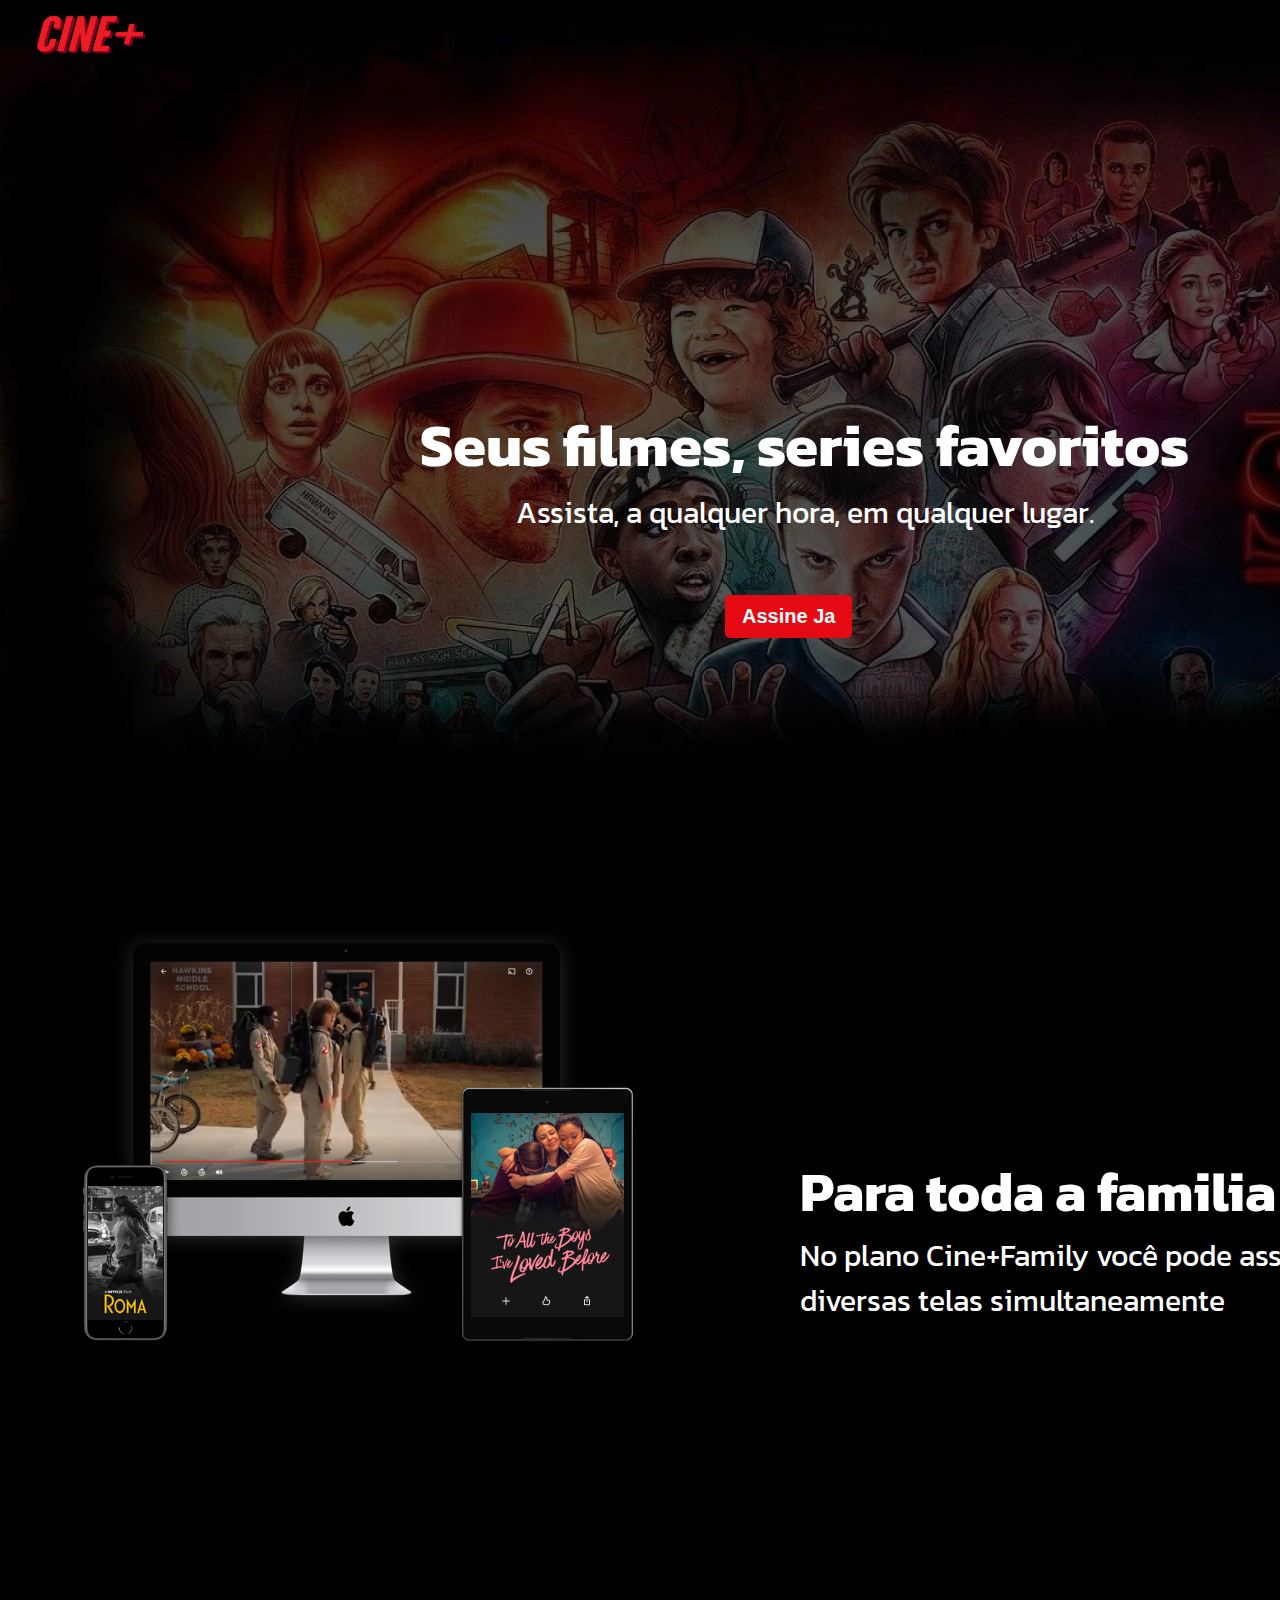
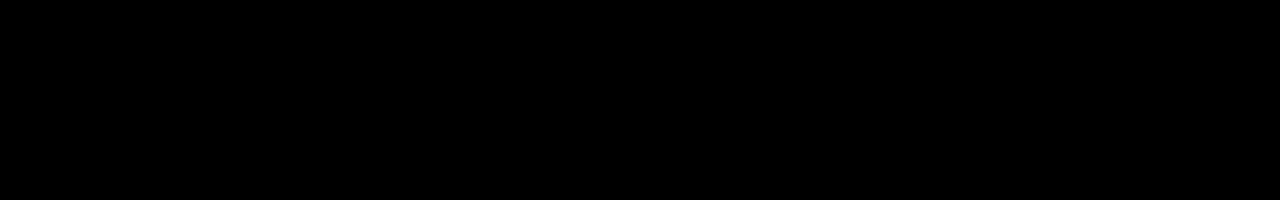
==== index.html @ 93d1b87b "adicionando arquivos" ====
<!DOCTYPE html>
<html lang="pt-br">
<head>
    <meta charset="UTF-8">
    <meta http-equiv="X-UA-Compatible" content="IE=edge">
    <meta name="viewport" content="width=device-width, initial-scale=1.0">
    <link rel="stylesheet" href="style.css">
    <link rel="preconnect" href="https://fonts.googleapis.com">
    <link rel="preconnect" href="https://fonts.gstatic.com" crossorigin>
    <link href="https://fonts.googleapis.com/css2?family=Kanit&display=swap" rel="stylesheet">
    <title>Cine+</title>
</head>
<body> 
    <header><img src="img/imglogo.png" height="45" width="115">
        <button type="button" id="entrarb"> <b> <p class="pbutton"> Entrar </p> </b> </button>
    </header>
    <section id="section1">
    <div id="div1">
        <h1 id="h1especial">Seus filmes, series favoritos</h1>
        <p id="pespecial">Assista, a qualquer hora, em qualquer lugar.</p>
        <button id="assinaturab"> <b> <p  class="pbutton">Assine Ja</p></b> </button>
    </div>
    </section>
    <section id="section2">  
        <img src="img/telas.png" alt="">
        <video loop autoplay muted width="650px" height="280px" src="img/video-devices.m4v ">Seu </video>  
    
<div id="div2">
    <h1 class="h1-principal" > Para toda a familia</h1>
    <p class="p-principal"> No plano Cine+Family você pode assistir em diversas telas simultaneamente </p>
</div>
    </section>

</body>
</html>
---- style.css ----
*{
    margin: 0%;
    padding: 0%;
    box-sizing: border-box;
}
body{
    background-color: rgb(0, 0, 0);
    font-family: 'Kanit', sans-serif;
}
header{
    position: fixed;
}
#h1especial{
    font-size: 60px;
    color: white;
    text-align: center;
}
#pespecial{
    color: white;
    font-size: 30px;
    text-align: center;
}
.pbutton{
    font-size: 20px;
    color: white;
}
img{
    position: absolute;
    top: 10px;
    left: 30px;
}
#section1{
    background-image: url(img/backgroundsection1.jpg);
    height: 100vh;
    background-repeat: no-repeat;
   
}
#div1{
    position: absolute;
    top: 400px;
    left: 420px;
}
#assinaturab{
    margin-top: 60px;
    margin-left: 305px;
    background-color: #e50914;
    padding: 10px 17px;
    border-radius: 5px;
    border: 0ch;
}
#entrarb{
    background-color: #e50914;
    padding: 10px 17px;
    border-radius: 5px;
    border: 0ch;
    position: absolute;
    top: 15px;
    left: 1480px;
}
#section2{
    height: 100vh;
    position: absolute;
    top: 900px;
    background-color: black;
}
#div2{
    position: absolute;
    top: 250px;
    left: 800px;
    height: 60px;
    width: 600px;
}
.p-principal{
    color: white;
    font-size: 30px;

}
.h1-principal{
    color: white;
    font-size: 55px ;
}
video{
    padding-top:50px ;
    padding-left:30px;
}
#assinaturab:hover{
    background-color: black;
    color: black;
}
#entrarb:hover{
    background-color: black;
    color: black;
}
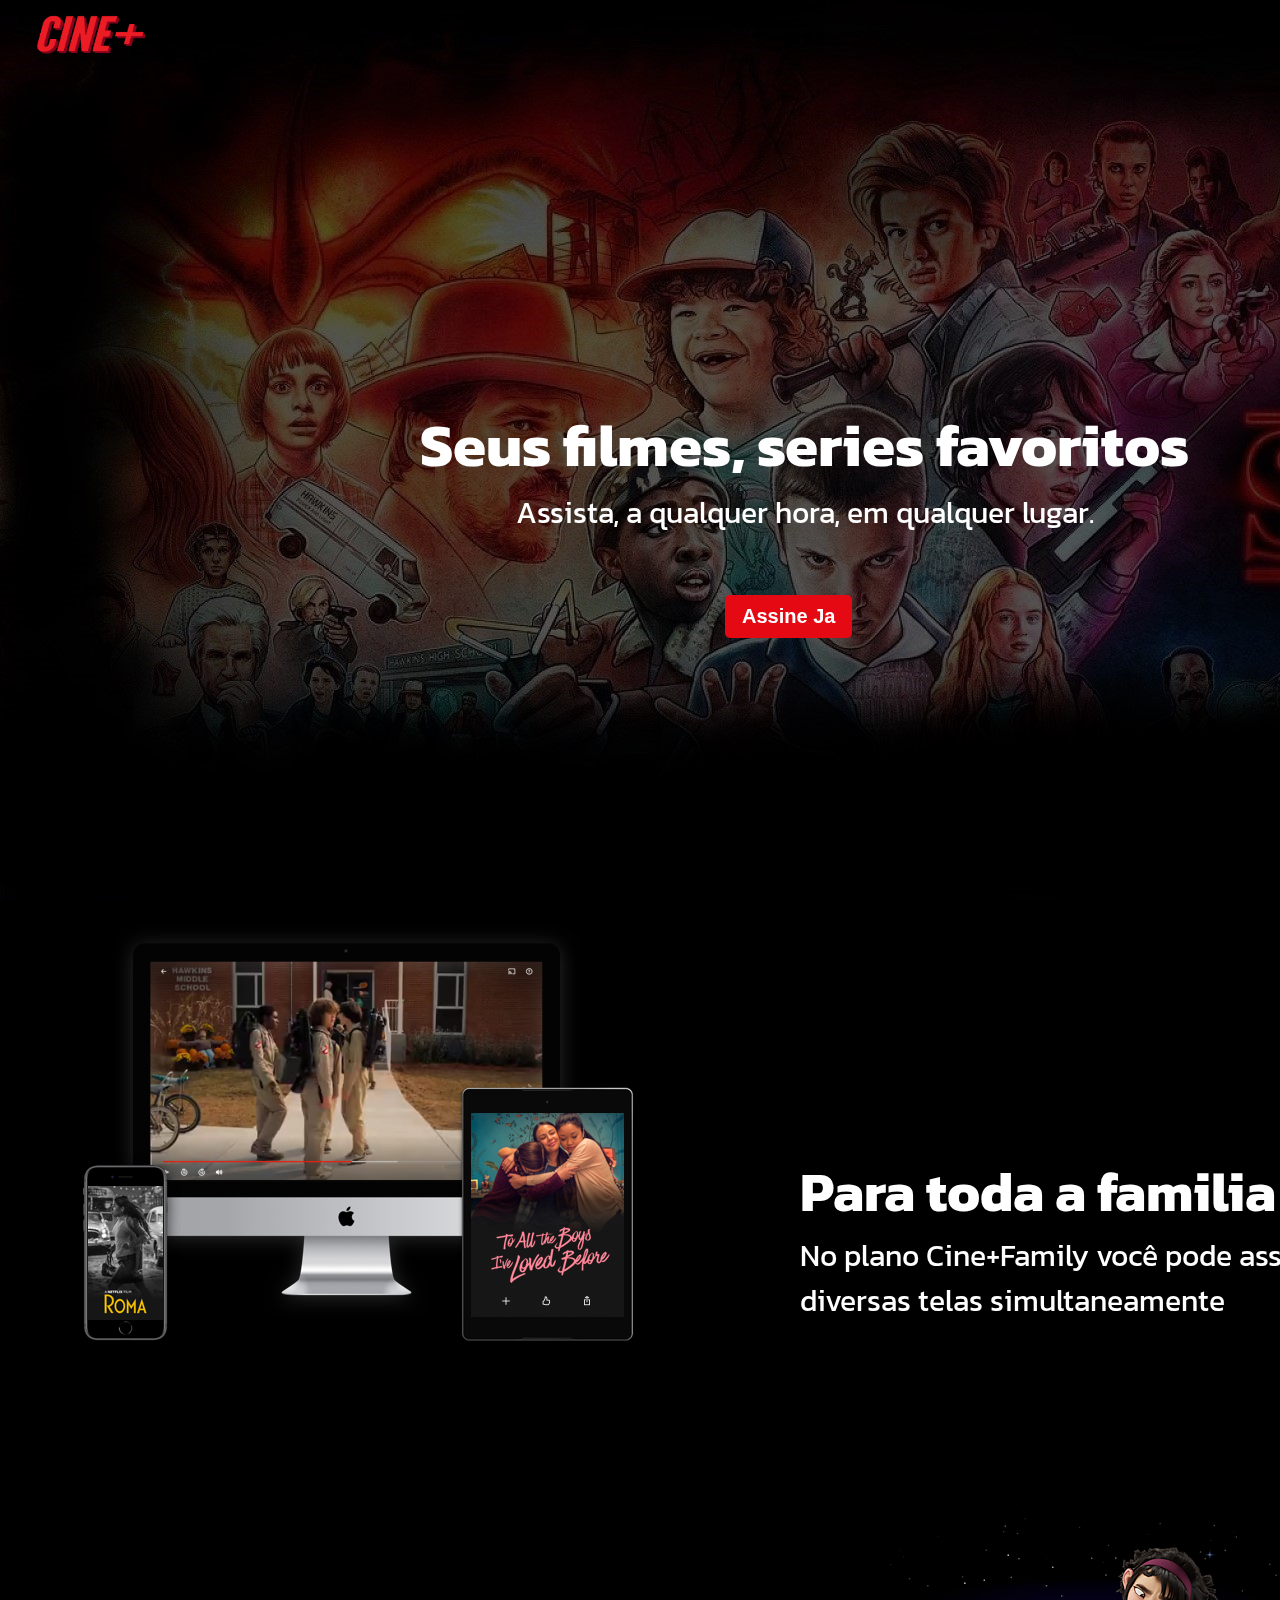
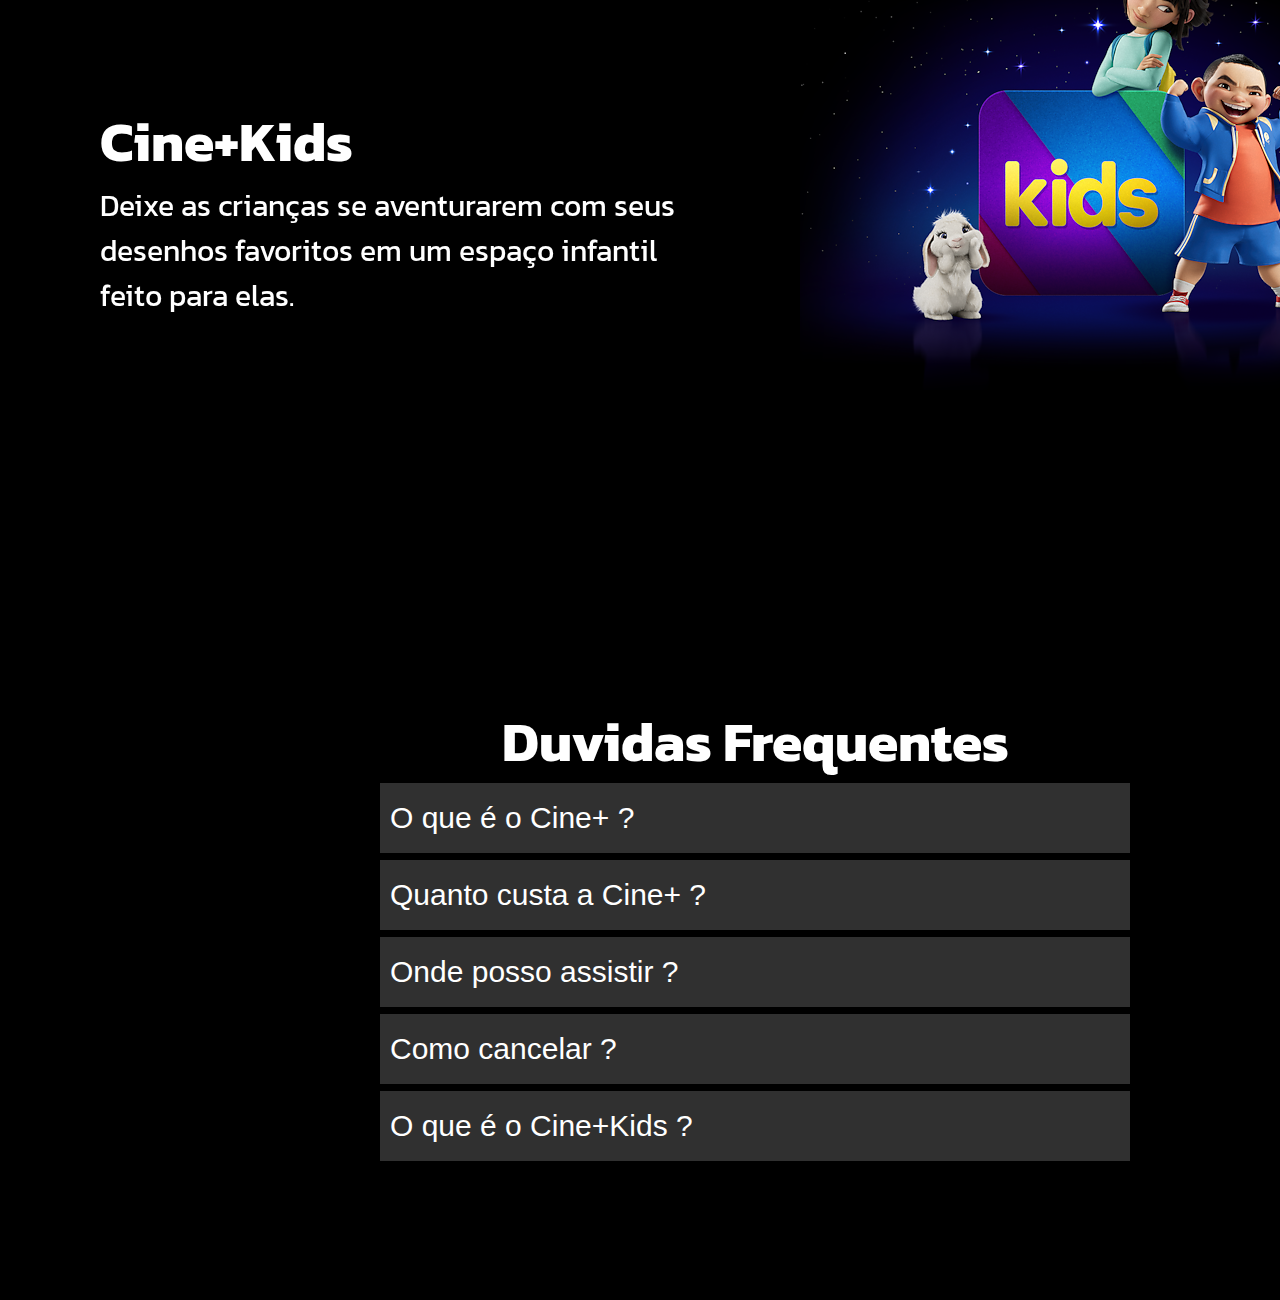
==== commit 00ca8647: "mk" ====
--- a/index.html
+++ b/index.html
@@ -30,6 +30,23 @@
     <p class="p-principal"> No plano Cine+Family você pode assistir em diversas telas simultaneamente </p>
 </div>
     </section>
+    <section id="section3">
+        <img id="imgkids" src="img/kids.png" alt="">
+        <div id="div3">
+            <h1 class="h1-principal"> Cine+Kids</h1>
+            <p class="p-principal">Deixe as crianças se aventurarem com seus desenhos favoritos em um espaço infantil feito para elas.</p>
+        </div>
+    </section>
+    <section id="section4">
+        <div id="div4">
+            <h1 class="h1-principal">Duvidas Frequentes</h1>
+            <button class="buttonduvidas"><p class="p-principal">O que é o Cine+ ?</p></button>
+            <button class="buttonduvidas"><p class="p-principal">Quanto custa a Cine+ ?</p></button>
+            <button class="buttonduvidas"><p class="p-principal">Onde posso assistir ?</p></button>
+            <button class="buttonduvidas"><p class="p-principal">Como cancelar ?</p></button>
+            <button class="buttonduvidas"><p class="p-principal">O que é o Cine+Kids ?</p></button> 
+        </div>
+    </section>
 
 </body>
 </html>--- a/style.css
+++ b/style.css
@@ -61,7 +61,8 @@
     height: 100vh;
     position: absolute;
     top: 900px;
-    background-color: black;
+    height: 600px;
+    width: 1583px;
 }
 #div2{
     position: absolute;
@@ -90,4 +91,43 @@
 #entrarb:hover{
     background-color: black;
     color: black;
+}
+#div3{
+    position: absolute;
+    top: 200px;
+    left: 100px;
+    height: 60px;
+    width: 600px;
+}
+#section3{
+    position: absolute;
+    top: 1500px;
+    height: 600px;
+    width: 1583px;
+}
+#imgkids{
+    position: absolute;
+    left: 800px;
+}
+.buttonduvidas{
+    border: 0;
+    margin-bottom: 7px;
+    position: relative;
+    width: 750px;
+    height: 70px;
+    background-color: #303030;
+    text-align: left;
+    padding-left: 10px ;
+}
+#section4{
+    position: absolute;
+    top: 2300px;
+    left: 380px;
+    height: 600px;
+    width: px;
+}
+#div4{
+    display:flex ;
+    flex-direction: column;
+    text-align: center;
 }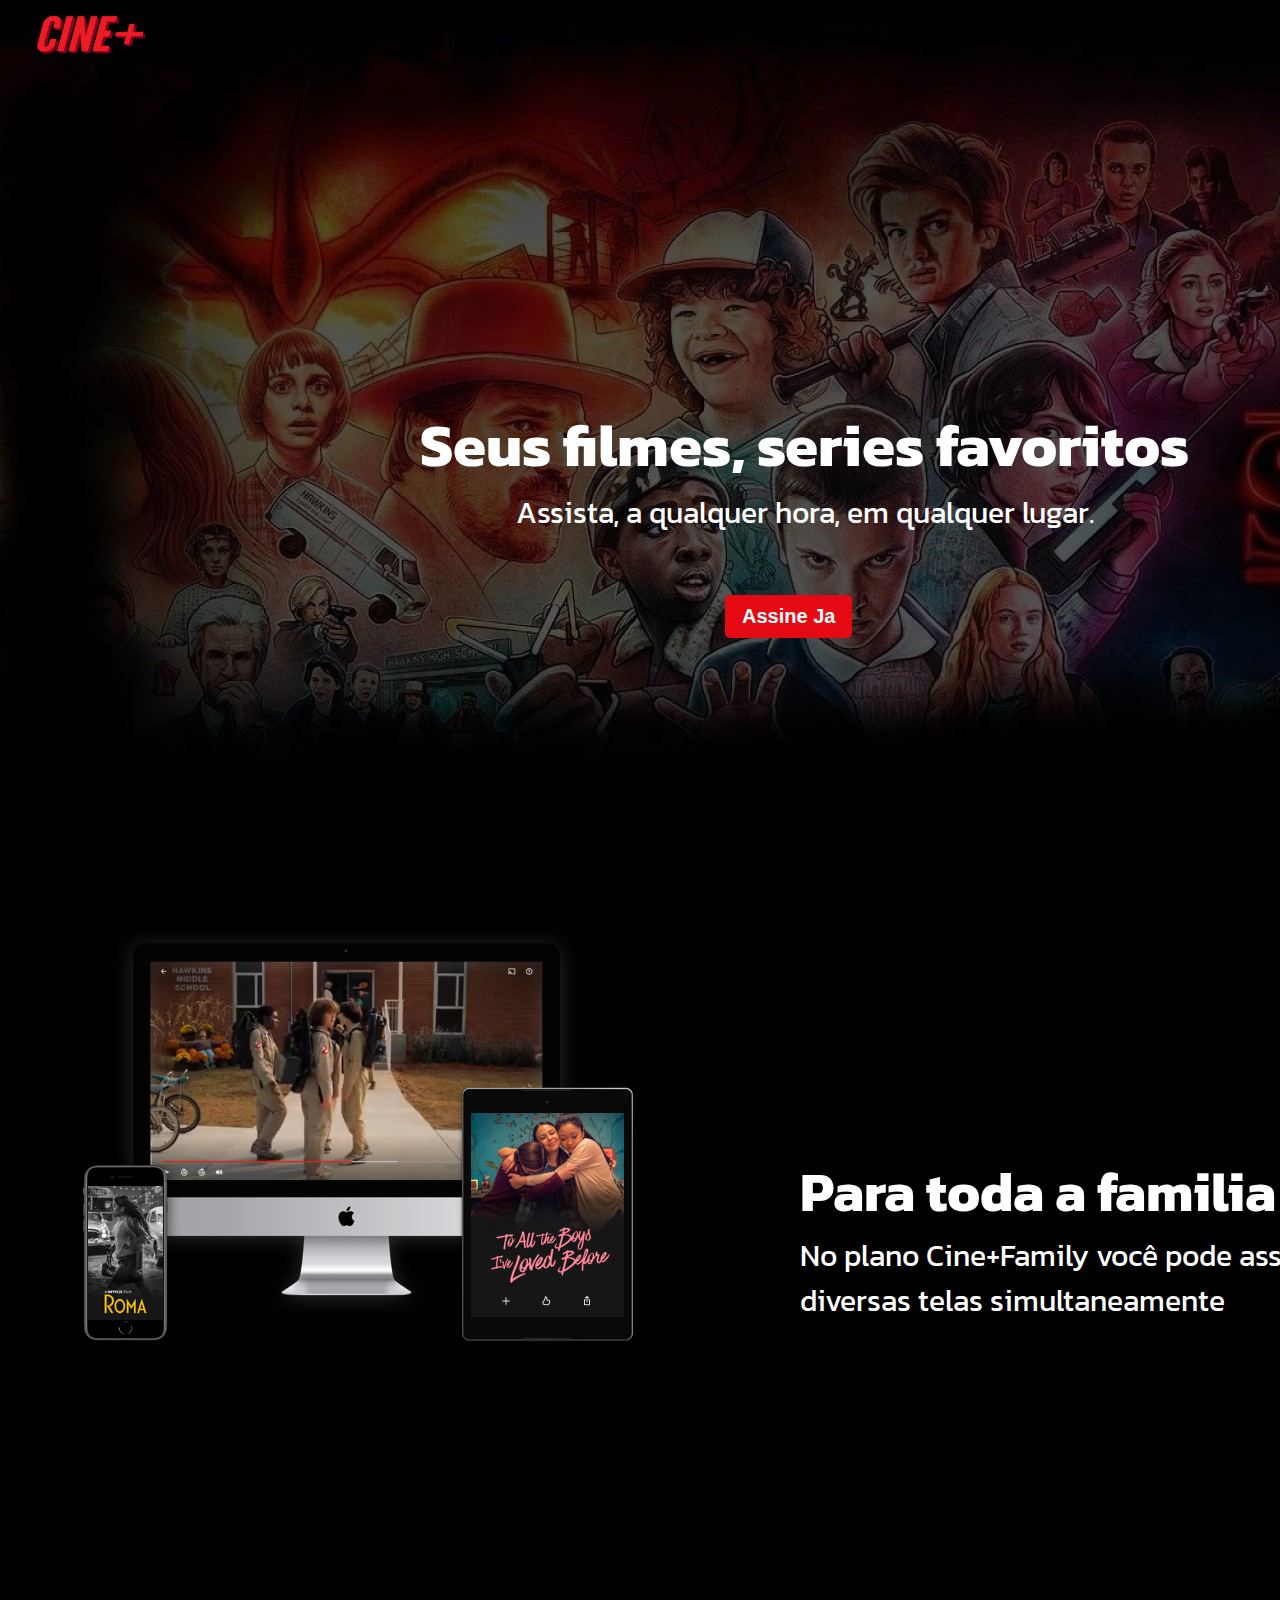
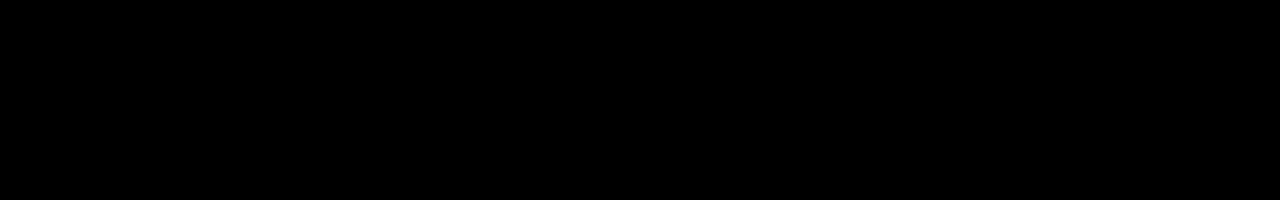
==== commit e8dd27ff: "Revert "mk"" ====
--- a/index.html
+++ b/index.html
@@ -30,23 +30,6 @@
     <p class="p-principal"> No plano Cine+Family você pode assistir em diversas telas simultaneamente </p>
 </div>
     </section>
-    <section id="section3">
-        <img id="imgkids" src="img/kids.png" alt="">
-        <div id="div3">
-            <h1 class="h1-principal"> Cine+Kids</h1>
-            <p class="p-principal">Deixe as crianças se aventurarem com seus desenhos favoritos em um espaço infantil feito para elas.</p>
-        </div>
-    </section>
-    <section id="section4">
-        <div id="div4">
-            <h1 class="h1-principal">Duvidas Frequentes</h1>
-            <button class="buttonduvidas"><p class="p-principal">O que é o Cine+ ?</p></button>
-            <button class="buttonduvidas"><p class="p-principal">Quanto custa a Cine+ ?</p></button>
-            <button class="buttonduvidas"><p class="p-principal">Onde posso assistir ?</p></button>
-            <button class="buttonduvidas"><p class="p-principal">Como cancelar ?</p></button>
-            <button class="buttonduvidas"><p class="p-principal">O que é o Cine+Kids ?</p></button> 
-        </div>
-    </section>
 
 </body>
 </html>--- a/style.css
+++ b/style.css
@@ -61,8 +61,7 @@
     height: 100vh;
     position: absolute;
     top: 900px;
-    height: 600px;
-    width: 1583px;
+    background-color: black;
 }
 #div2{
     position: absolute;
@@ -91,43 +90,4 @@
 #entrarb:hover{
     background-color: black;
     color: black;
-}
-#div3{
-    position: absolute;
-    top: 200px;
-    left: 100px;
-    height: 60px;
-    width: 600px;
-}
-#section3{
-    position: absolute;
-    top: 1500px;
-    height: 600px;
-    width: 1583px;
-}
-#imgkids{
-    position: absolute;
-    left: 800px;
-}
-.buttonduvidas{
-    border: 0;
-    margin-bottom: 7px;
-    position: relative;
-    width: 750px;
-    height: 70px;
-    background-color: #303030;
-    text-align: left;
-    padding-left: 10px ;
-}
-#section4{
-    position: absolute;
-    top: 2300px;
-    left: 380px;
-    height: 600px;
-    width: px;
-}
-#div4{
-    display:flex ;
-    flex-direction: column;
-    text-align: center;
 }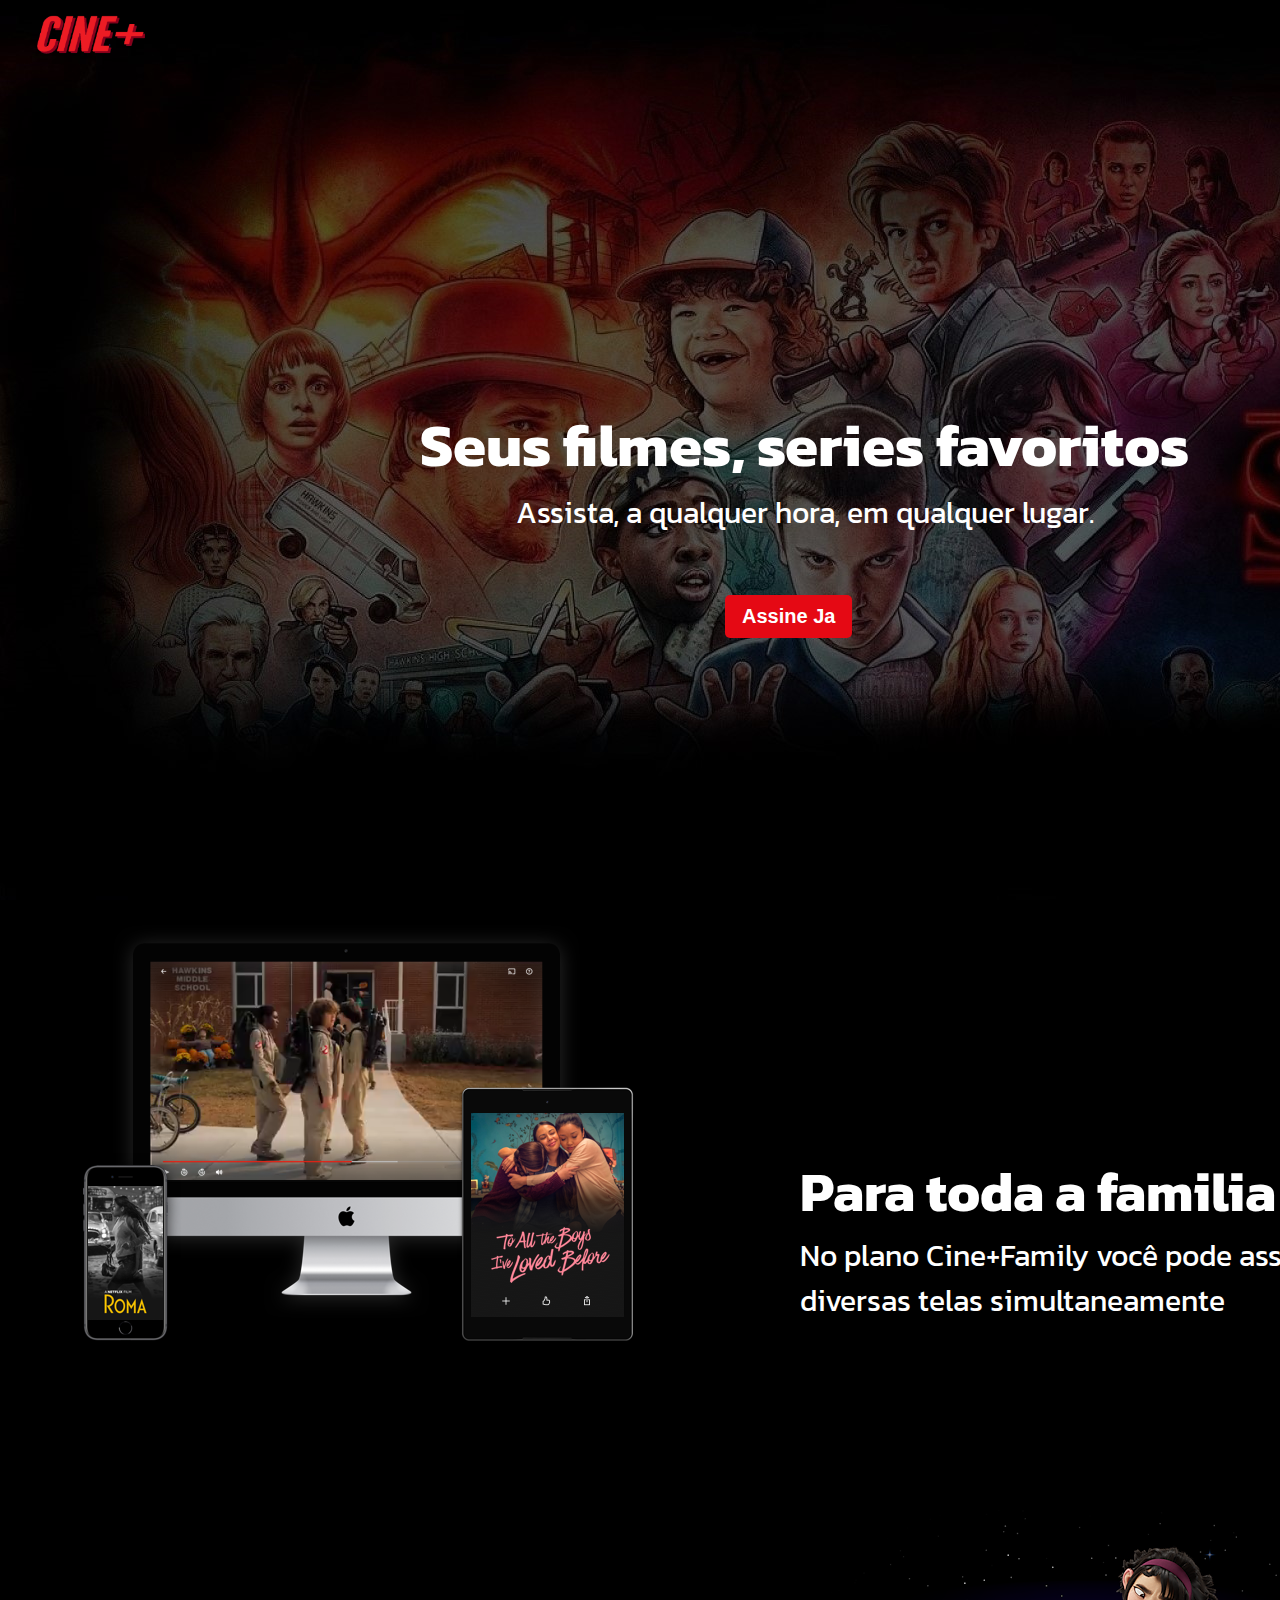
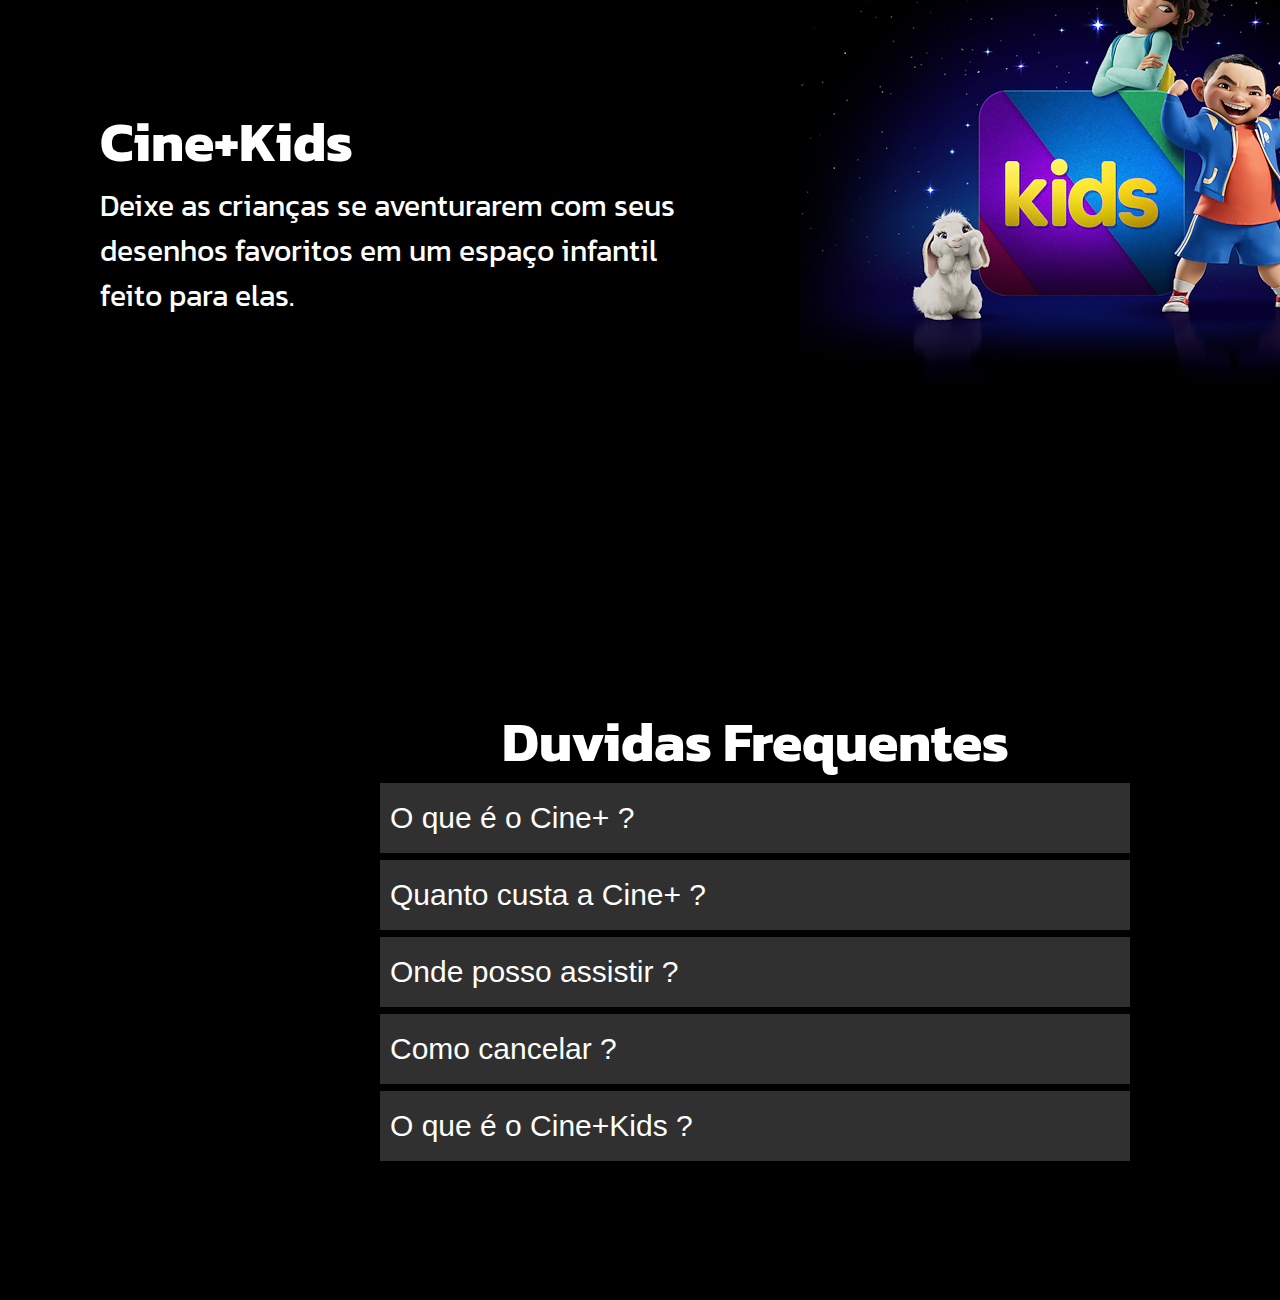
==== commit e487e3bf: "Adicionando Arquivos" ====
--- a/index.html
+++ b/index.html
@@ -11,7 +11,7 @@
     <title>Cine+</title>
 </head>
 <body> 
-    <header><img src="img/imglogo.png" height="45" width="115">
+    <header id="header"><img class="imglogo" src="img/imglogo.png" height="45" width="115">
         <button type="button" id="entrarb"> <b> <p class="pbutton"> Entrar </p> </b> </button>
     </header>
     <section id="section1">
@@ -30,6 +30,23 @@
     <p class="p-principal"> No plano Cine+Family você pode assistir em diversas telas simultaneamente </p>
 </div>
     </section>
+    <section id="section3">
+        <img id="imgkids" src="img/kids.png" alt="">
+        <div id="div3">
+            <h1 class="h1-principal"> Cine+Kids</h1>
+            <p class="p-principal">Deixe as crianças se aventurarem com seus desenhos favoritos em um espaço infantil feito para elas.</p>
+        </div>
+    </section>
+    <section id="section4">
+        <div id="div4">
+            <h1 class="h1-principal">Duvidas Frequentes</h1>
+            <button class="buttonduvidas"><p class="p-principal">O que é o Cine+ ?</p></button>
+            <button class="buttonduvidas"><p class="p-principal">Quanto custa a Cine+ ?</p></button>
+            <button class="buttonduvidas"><p class="p-principal">Onde posso assistir ?</p></button>
+            <button class="buttonduvidas"><p class="p-principal">Como cancelar ?</p></button>
+            <button class="buttonduvidas"><p class="p-principal">O que é o Cine+Kids ?</p></button> 
+        </div>
+    </section>
 
 </body>
 </html>--- a/style.css
+++ b/style.css
@@ -9,7 +9,9 @@
 }
 header{
     position: fixed;
+    z-index: 1;
 }
+
 #h1especial{
     font-size: 60px;
     color: white;
@@ -61,7 +63,8 @@
     height: 100vh;
     position: absolute;
     top: 900px;
-    background-color: black;
+    height: 600px;
+    width: 1583px;
 }
 #div2{
     position: absolute;
@@ -90,4 +93,43 @@
 #entrarb:hover{
     background-color: black;
     color: black;
+}
+#div3{
+    position: absolute;
+    top: 200px;
+    left: 100px;
+    height: 60px;
+    width: 600px;
+}
+#section3{
+    position: absolute;
+    top: 1500px;
+    height: 600px;
+    width: 1583px;
+}
+#imgkids{
+    position: absolute;
+    left: 800px;
+}
+.buttonduvidas{
+    border: 0;
+    margin-bottom: 7px;
+    position: relative;
+    width: 750px;
+    height: 70px;
+    background-color: #303030;
+    text-align: left;
+    padding-left: 10px ;
+}
+#section4{
+    position: absolute;
+    top: 2300px;
+    left: 380px;
+    height: 600px;
+    width: px;
+}
+#div4{
+    display:flex ;
+    flex-direction: column;
+    text-align: center;
 }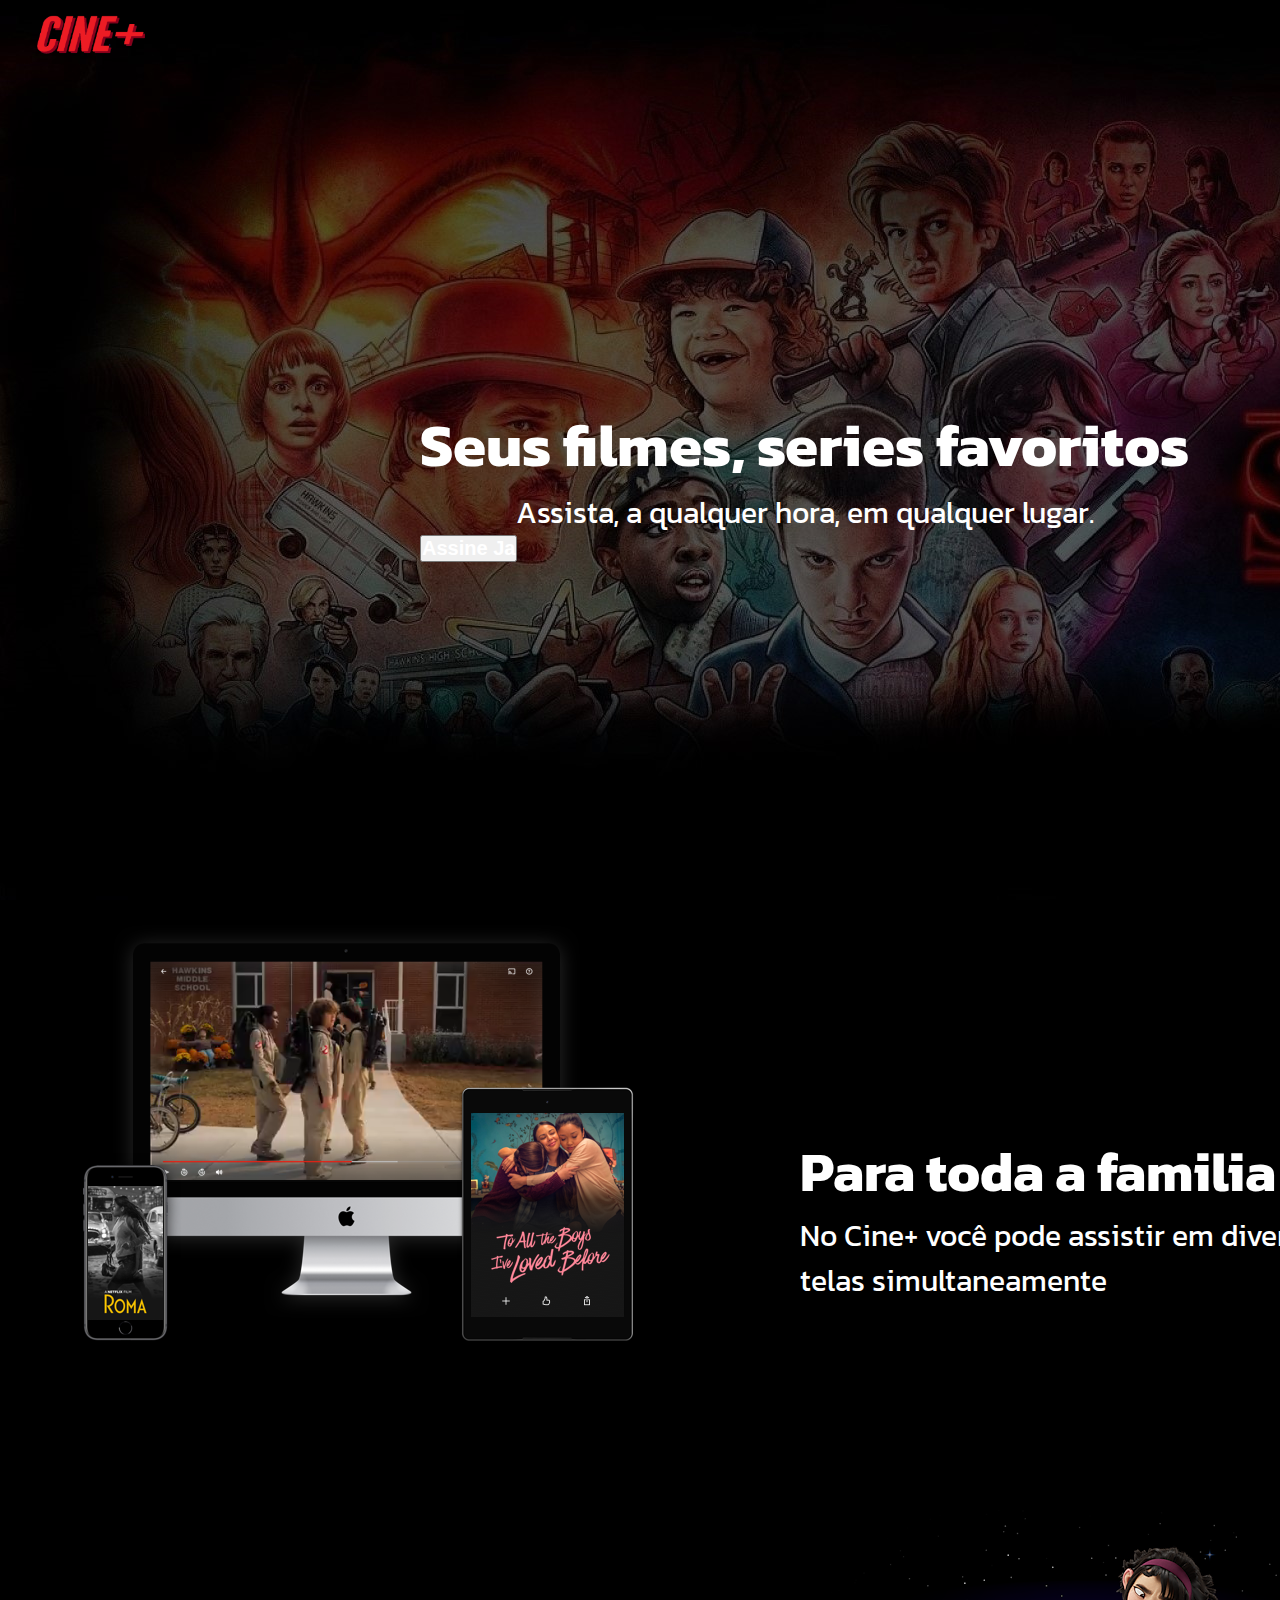
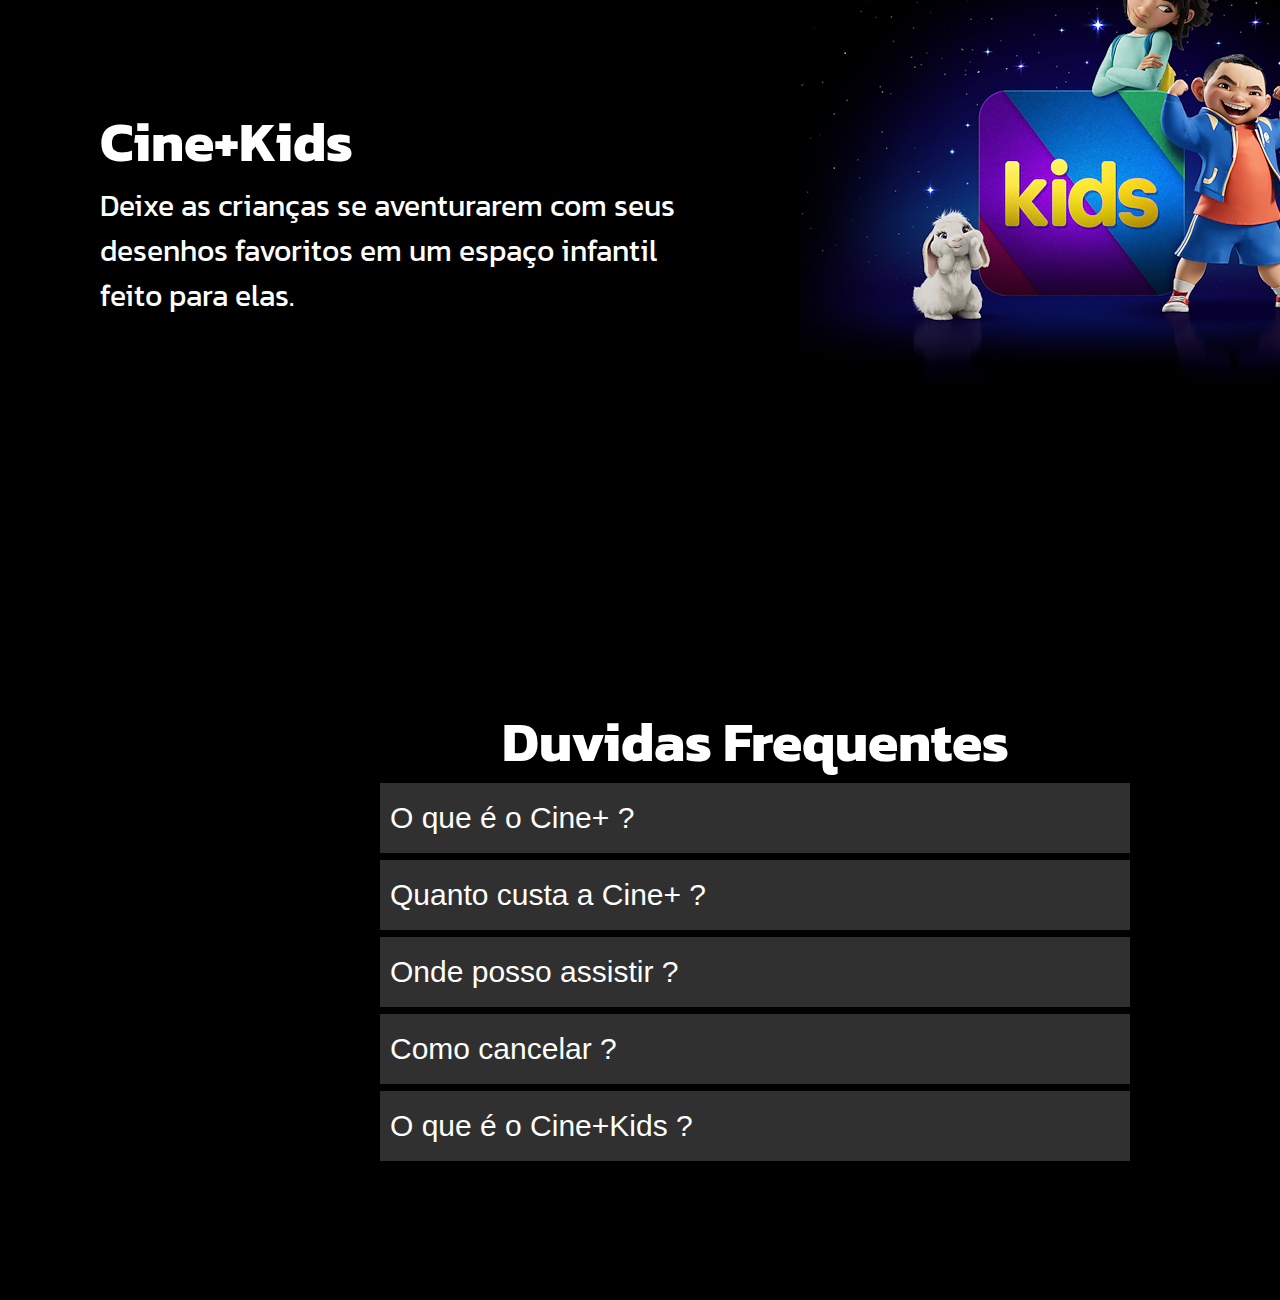
==== commit b2e1d7f3: "Adicionando Arquivos" ====
--- a/index.html
+++ b/index.html
@@ -11,15 +11,18 @@
     <title>Cine+</title>
 </head>
 <body> 
-    <header id="header"><img class="imglogo" src="img/imglogo.png" height="45" width="115">
+    <header id="header"><img src="img/imglogo.png" height="45" width="115">
         <button type="button" id="entrarb"> <b> <p class="pbutton"> Entrar </p> </b> </button>
     </header>
     <section id="section1">
     <div id="div1">
         <h1 id="h1especial">Seus filmes, series favoritos</h1>
         <p id="pespecial">Assista, a qualquer hora, em qualquer lugar.</p>
-        <button id="assinaturab"> <b> <p  class="pbutton">Assine Ja</p></b> </button>
+        <button class="assinaturab"> <b> <p  class="pbutton">Assine Ja</p></b> </button>
     </div>
+    </section>
+    <section id="sectionp">
+        
     </section>
     <section id="section2">  
         <img src="img/telas.png" alt="">
@@ -27,7 +30,7 @@
     
 <div id="div2">
     <h1 class="h1-principal" > Para toda a familia</h1>
-    <p class="p-principal"> No plano Cine+Family você pode assistir em diversas telas simultaneamente </p>
+    <p class="p-principal"> No Cine+ você pode assistir em diversas telas simultaneamente </p>
 </div>
     </section>
     <section id="section3">
--- a/style.css
+++ b/style.css
@@ -42,6 +42,7 @@
     top: 400px;
     left: 420px;
 }
+
 #assinaturab{
     margin-top: 60px;
     margin-left: 305px;
@@ -68,7 +69,7 @@
 }
 #div2{
     position: absolute;
-    top: 250px;
+    top: 230px;
     left: 800px;
     height: 60px;
     width: 600px;
@@ -126,7 +127,6 @@
     top: 2300px;
     left: 380px;
     height: 600px;
-    width: px;
 }
 #div4{
     display:flex ;
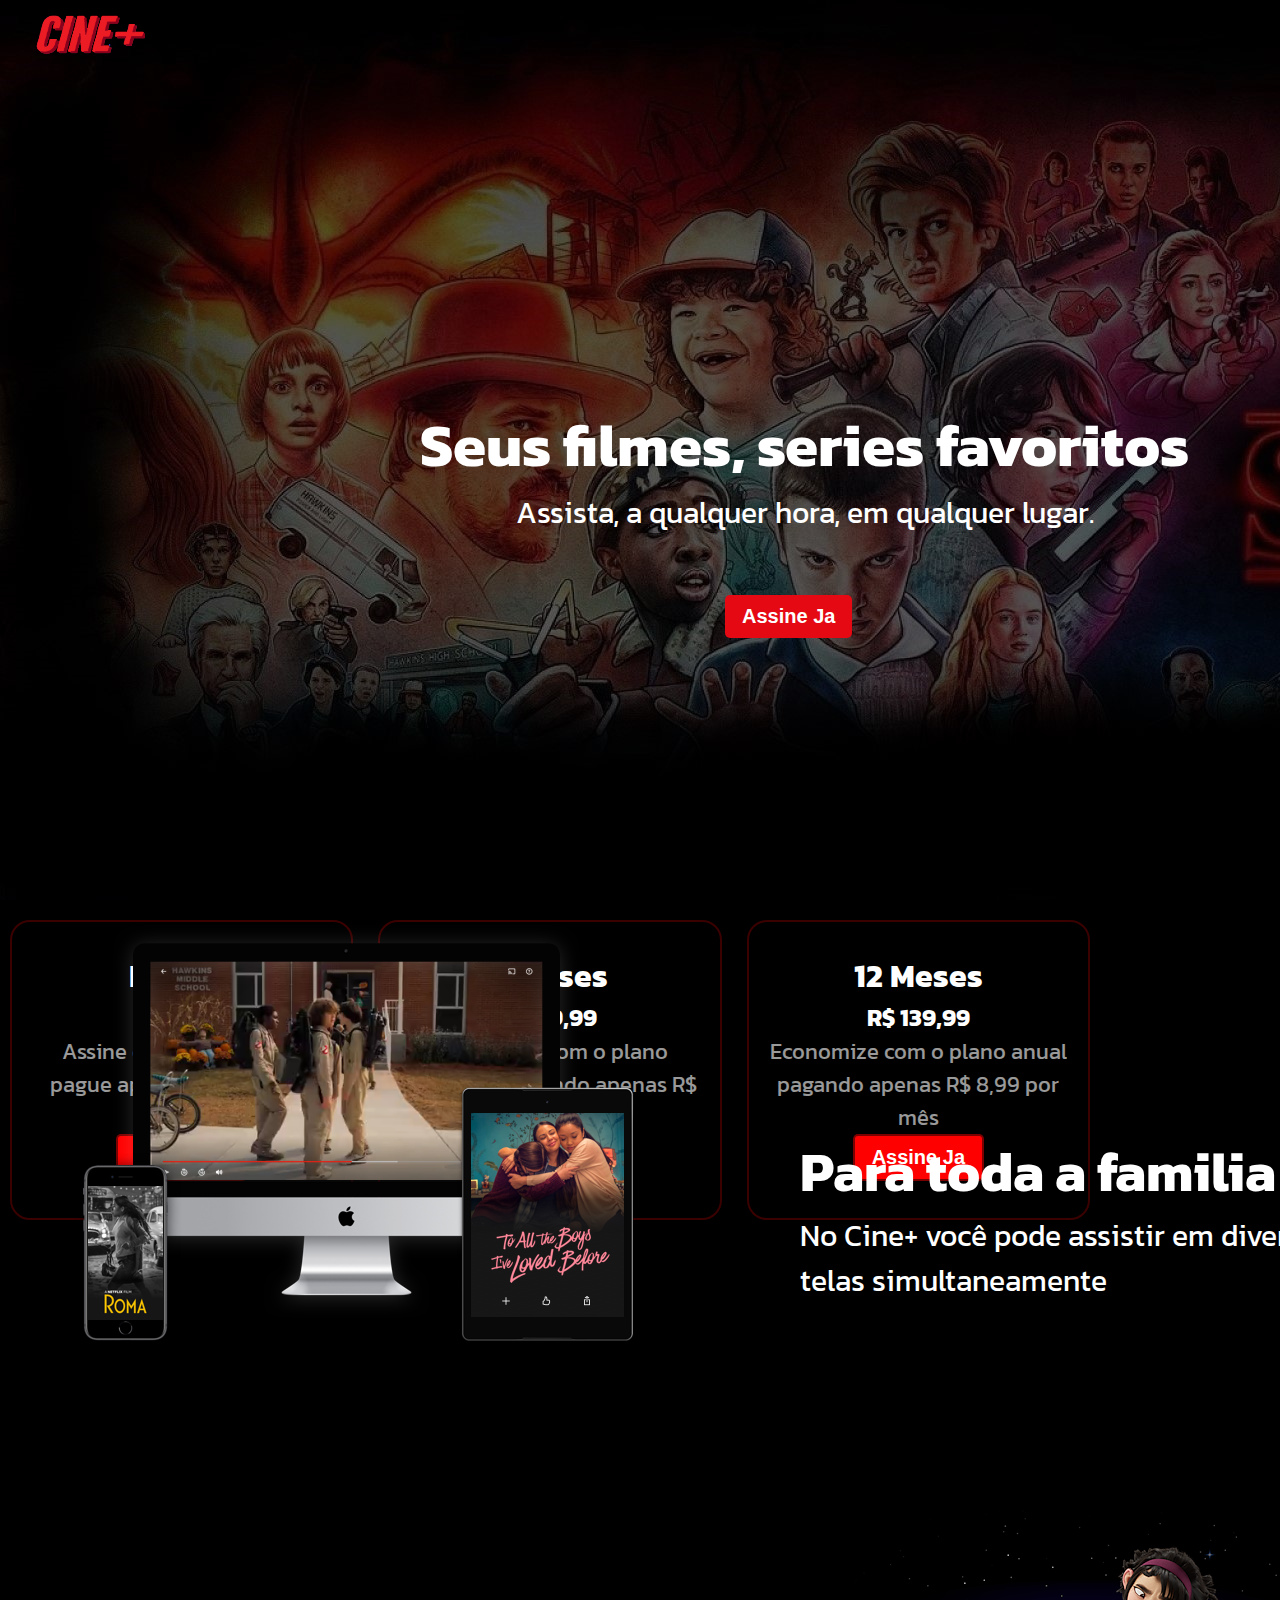
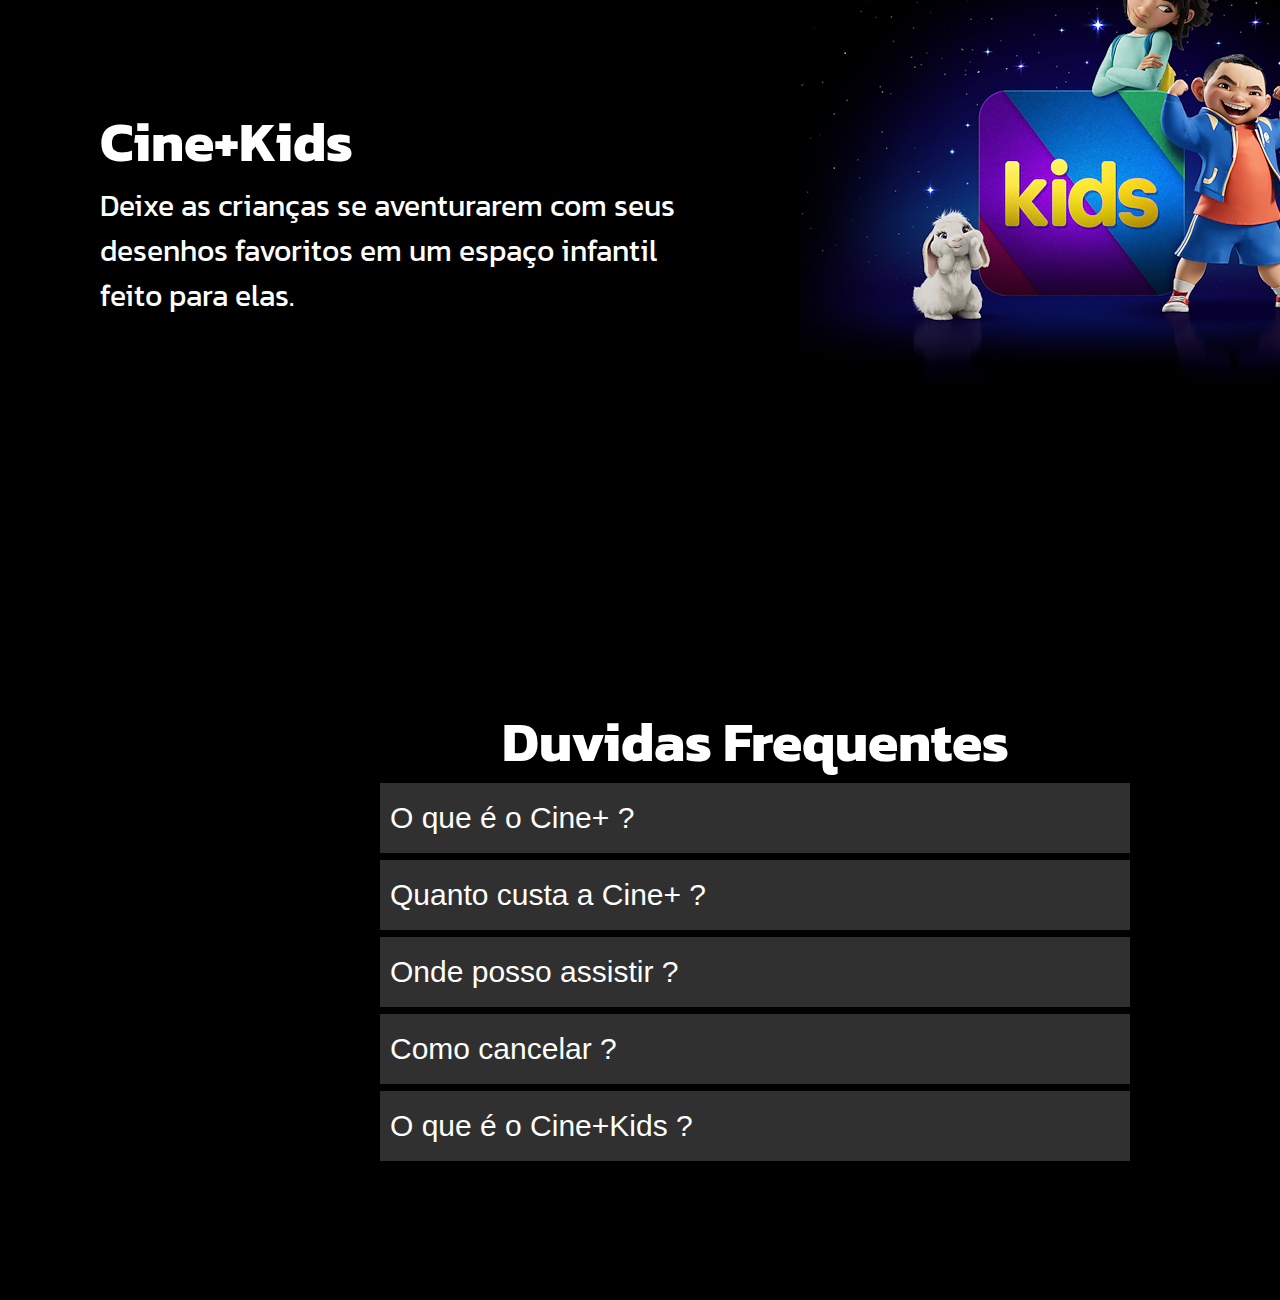
==== commit 76e32e0e: "adicionando arquivos" ====
--- a/index.html
+++ b/index.html
@@ -18,11 +18,33 @@
     <div id="div1">
         <h1 id="h1especial">Seus filmes, series favoritos</h1>
         <p id="pespecial">Assista, a qualquer hora, em qualquer lugar.</p>
-        <button class="assinaturab"> <b> <p  class="pbutton">Assine Ja</p></b> </button>
+        <button id="assinaturab"> <b> <p  class="pbutton">Assine Ja</p></b> </button>
     </div>
     </section>
     <section id="sectionp">
-        
+        <div id="container">
+            <div class="box">
+                <img src="img/imglogo.png" height="45" width="115">
+                <h1 class="h1box">Mensal</h1>
+                <h2 class="h2box">R$ 14,99</h2>
+                <p class="pbox">Assine o plano mensal e pague apenas R$ 14,99 por mês</p>
+                <button class="assinaturab2"> <b> <p  class="pbutton">Assine Ja</p></b> </button>
+            </div>
+            <div class="box">
+                <img src="img/imglogo.png" height="45" width="115">
+                <h1 class="h1box">3 Meses</h1>
+                <h2 class="h2box">R$ 39,99</h2>
+                <p class="pbox">Economize com o plano trimestral pagando apenas R$ 12,99 por mês</p>
+                <button class="assinaturab2"> <b> <p  class="pbutton">Assine Ja</p></b> </button>
+            </div>
+            <div class="box">
+                <img src="img/imglogo.png" height="45" width="115">
+                <h1 class="h1box">12 Meses</h1>
+                <h2 class="h2box">R$ 139,99</h2>
+                <p class="pbox">Economize com o plano anual pagando apenas R$ 8,99 por mês</p>
+                <button class="assinaturab2"> <b> <p  class="pbutton">Assine Ja</p></b> </button>
+            </div> 
+        </div>
     </section>
     <section id="section2">  
         <img src="img/telas.png" alt="">
--- a/style.css
+++ b/style.css
@@ -50,6 +50,41 @@
     padding: 10px 17px;
     border-radius: 5px;
     border: 0ch;
+}
+#container{
+    display: grid;
+    grid-template-columns: repeat( 3, 1fr);
+    grid-auto-rows: 300px;
+    gap: 5px 25px;
+    background-color: transparent;
+    padding: 20px 10px;
+    width: 1100px;
+}
+.box{
+    background-color: transparent;
+    text-align: center;
+    padding: 30px 20px;
+    border: solid 2PX;
+    border-color: rgba(255, 0, 0, 0.23);
+    border-radius: 20px
+}
+.h1box{
+ color: white;
+}
+.h2box{
+ color: white;
+}
+.pbox{
+    font-size: 22px;
+    opacity: 0.6;
+    color: white;
+}
+.assinaturab2{
+    background-color: red;
+    padding: 10px 17px;
+    border-radius: 5px;
+    border: solid 2px;
+    border-color: rgba(61, 1, 1, 0.677);
 }
 #entrarb{
     background-color: #e50914;
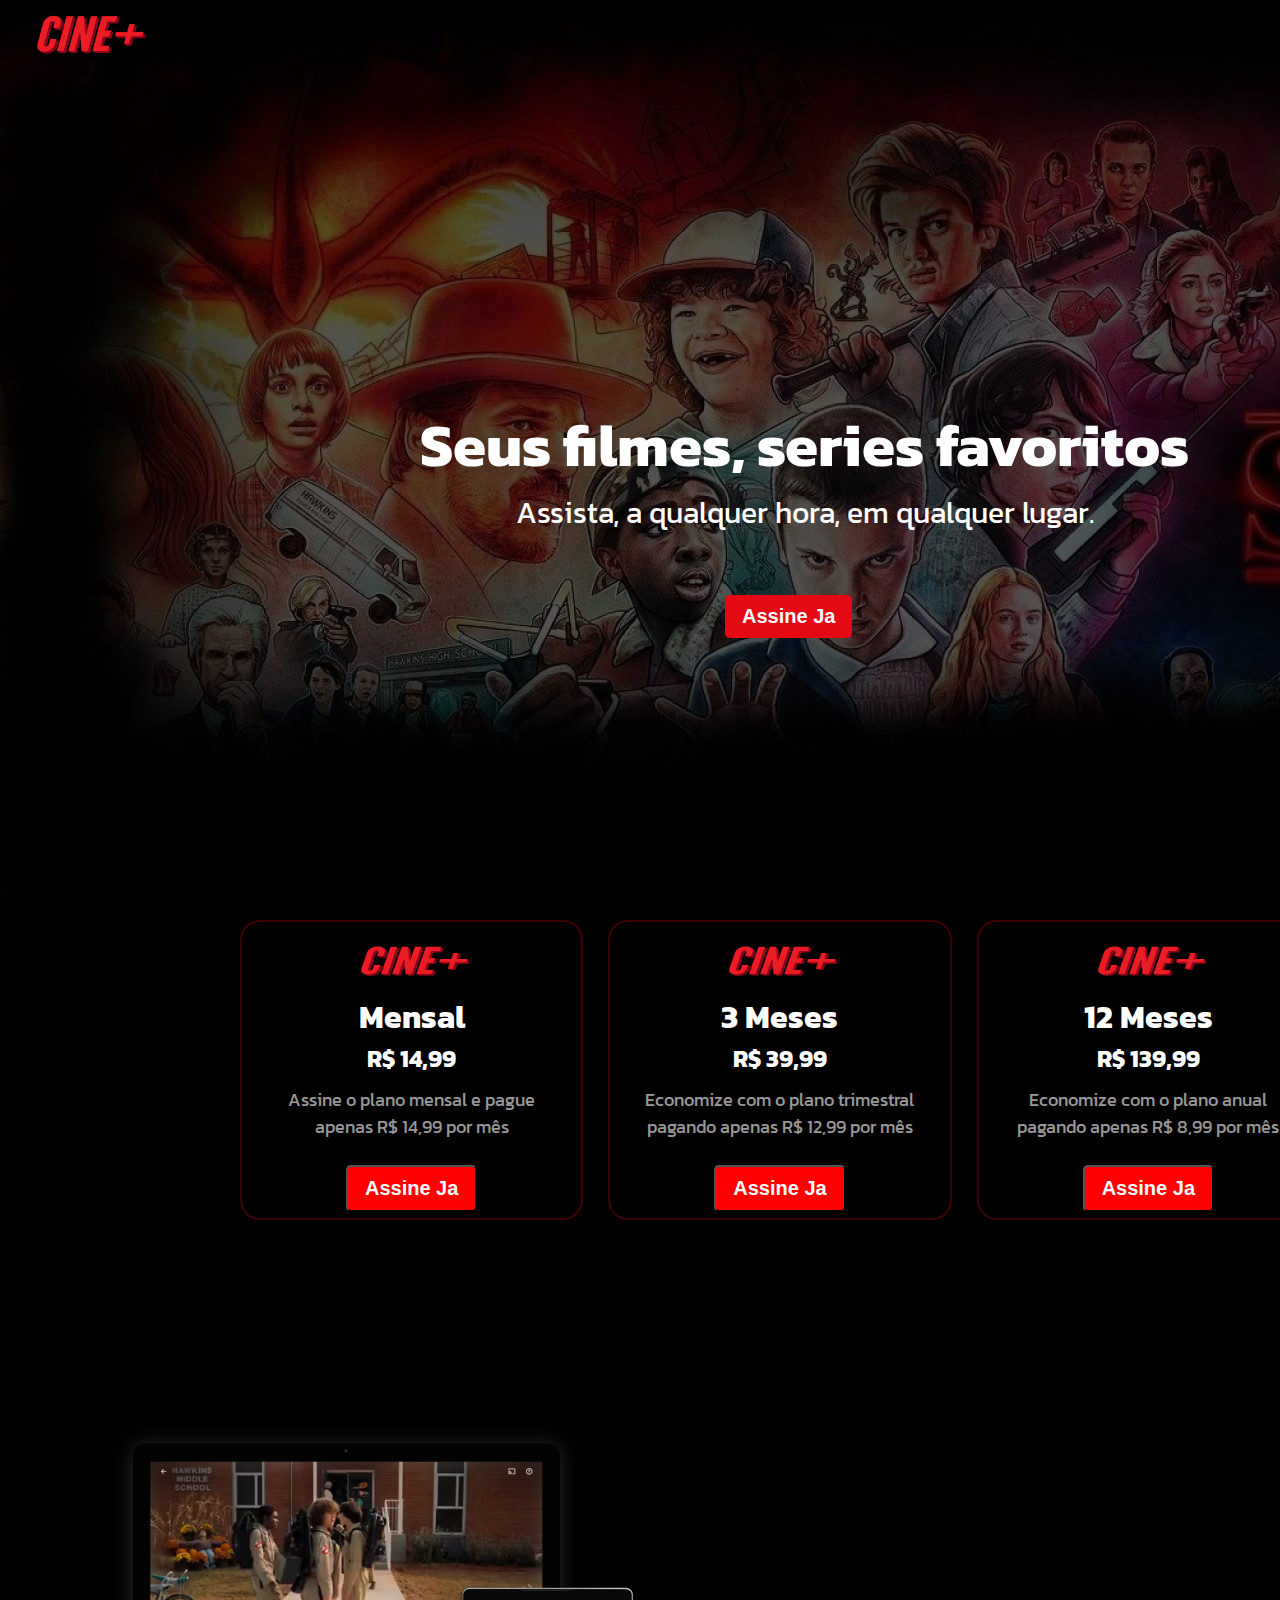
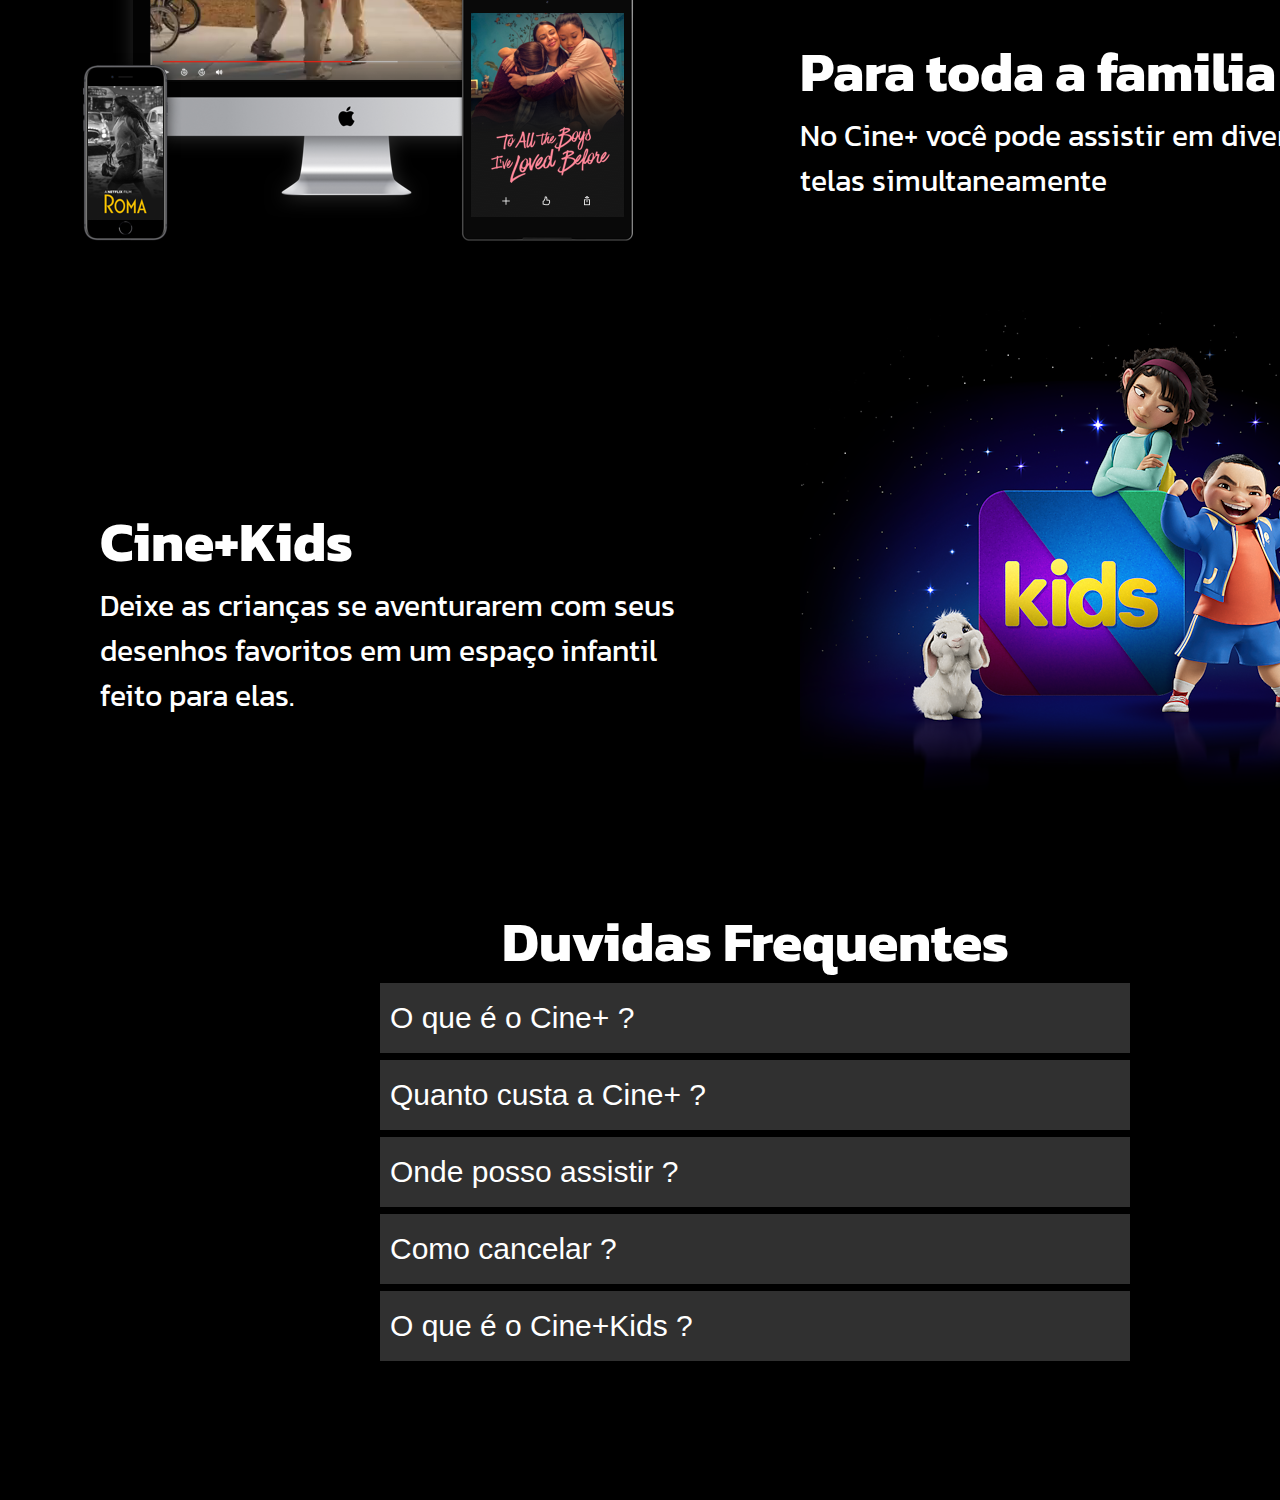
==== commit 0d775d09: "Adicionando Arquivos" ====
--- a/index.html
+++ b/index.html
@@ -24,21 +24,21 @@
     <section id="sectionp">
         <div id="container">
             <div class="box">
-                <img src="img/imglogo.png" height="45" width="115">
+                <img class="imgbox" src="img/imglogo.png" height="45" width="115">
                 <h1 class="h1box">Mensal</h1>
                 <h2 class="h2box">R$ 14,99</h2>
                 <p class="pbox">Assine o plano mensal e pague apenas R$ 14,99 por mês</p>
                 <button class="assinaturab2"> <b> <p  class="pbutton">Assine Ja</p></b> </button>
             </div>
             <div class="box">
-                <img src="img/imglogo.png" height="45" width="115">
+                <img class="imgbox" src="img/imglogo.png" height="45" width="115">
                 <h1 class="h1box">3 Meses</h1>
                 <h2 class="h2box">R$ 39,99</h2>
                 <p class="pbox">Economize com o plano trimestral pagando apenas R$ 12,99 por mês</p>
                 <button class="assinaturab2"> <b> <p  class="pbutton">Assine Ja</p></b> </button>
             </div>
             <div class="box">
-                <img src="img/imglogo.png" height="45" width="115">
+                <img class="imgbox" src="img/imglogo.png" height="45" width="115">
                 <h1 class="h1box">12 Meses</h1>
                 <h2 class="h2box">R$ 139,99</h2>
                 <p class="pbox">Economize com o plano anual pagando apenas R$ 8,99 por mês</p>
--- a/style.css
+++ b/style.css
@@ -51,7 +51,13 @@
     border-radius: 5px;
     border: 0ch;
 }
+#sectionp{
+    height: 100vh;
+    position: absolute;
+    top: 900px;
+}
 #container{
+    position: absolute;
     display: grid;
     grid-template-columns: repeat( 3, 1fr);
     grid-auto-rows: 300px;
@@ -59,11 +65,12 @@
     background-color: transparent;
     padding: 20px 10px;
     width: 1100px;
+    left: 230px;
 }
 .box{
     background-color: transparent;
     text-align: center;
-    padding: 30px 20px;
+    padding: 20px 20px;
     border: solid 2PX;
     border-color: rgba(255, 0, 0, 0.23);
     border-radius: 20px
@@ -75,16 +82,20 @@
  color: white;
 }
 .pbox{
-    font-size: 22px;
+    font-size: 18px;
     opacity: 0.6;
     color: white;
+    padding: 10px;
+}
+.imgbox{
+    position: unset;
+    padding-bottom: 10px;
 }
 .assinaturab2{
+    margin-top: 15px;
     background-color: red;
     padding: 10px 17px;
     border-radius: 5px;
-    border: solid 2px;
-    border-color: rgba(61, 1, 1, 0.677);
 }
 #entrarb{
     background-color: #e50914;
@@ -98,7 +109,7 @@
 #section2{
     height: 100vh;
     position: absolute;
-    top: 900px;
+    top: 1400px;
     height: 600px;
     width: 1583px;
 }
@@ -139,7 +150,7 @@
 }
 #section3{
     position: absolute;
-    top: 1500px;
+    top: 1900px;
     height: 600px;
     width: 1583px;
 }
@@ -159,7 +170,7 @@
 }
 #section4{
     position: absolute;
-    top: 2300px;
+    top: 2500px;
     left: 380px;
     height: 600px;
 }
